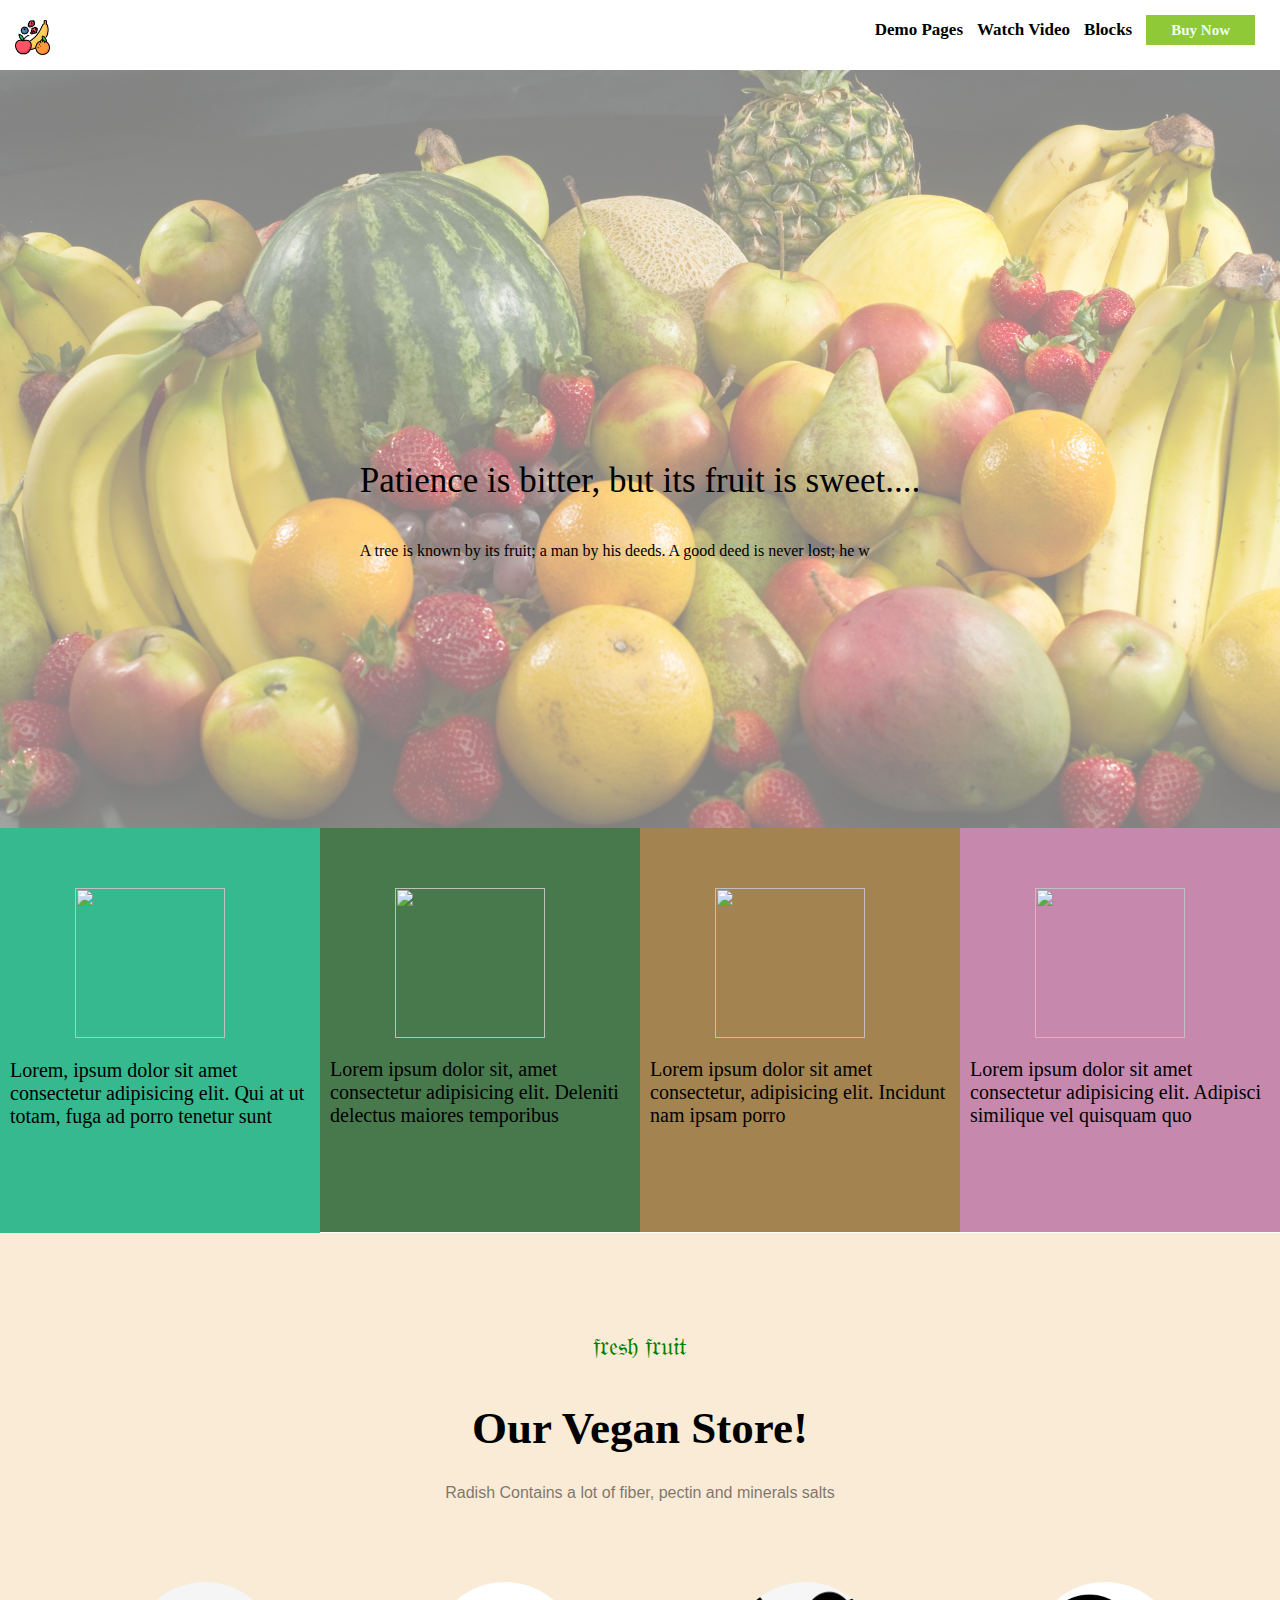
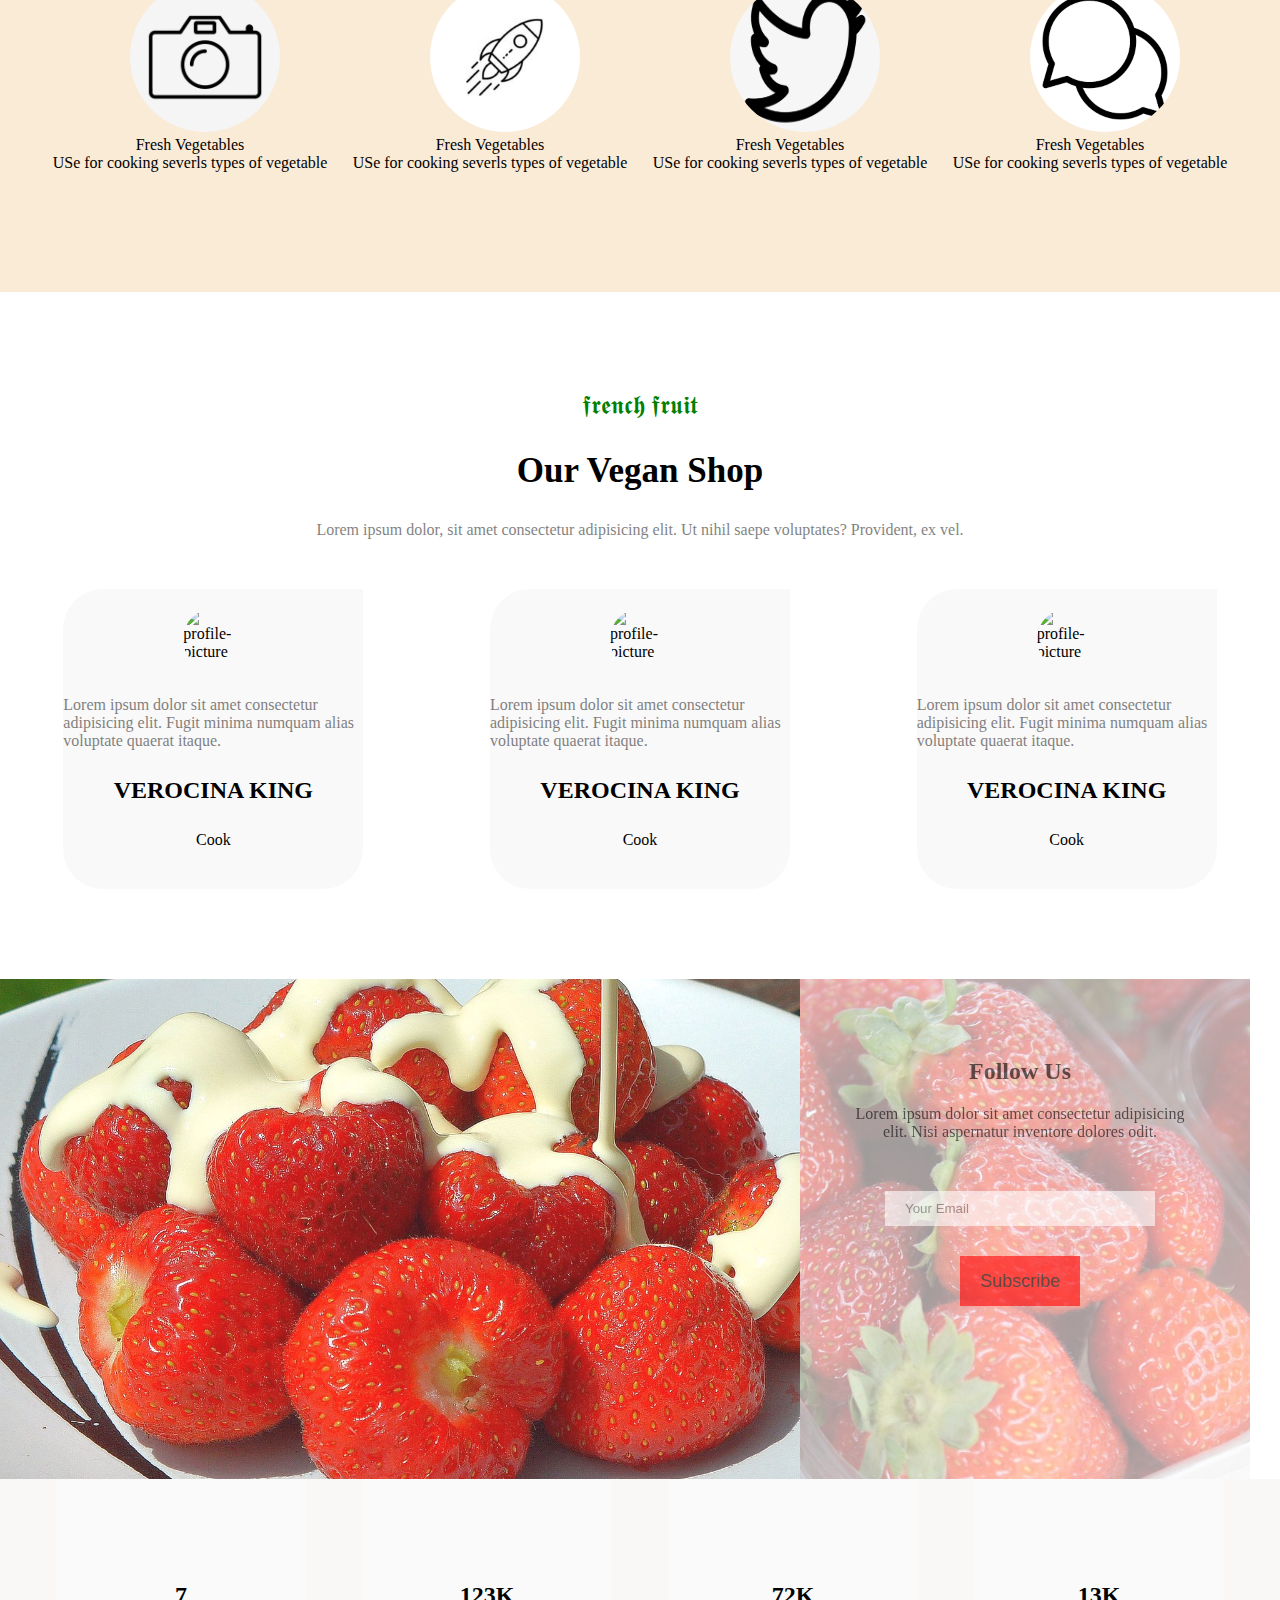
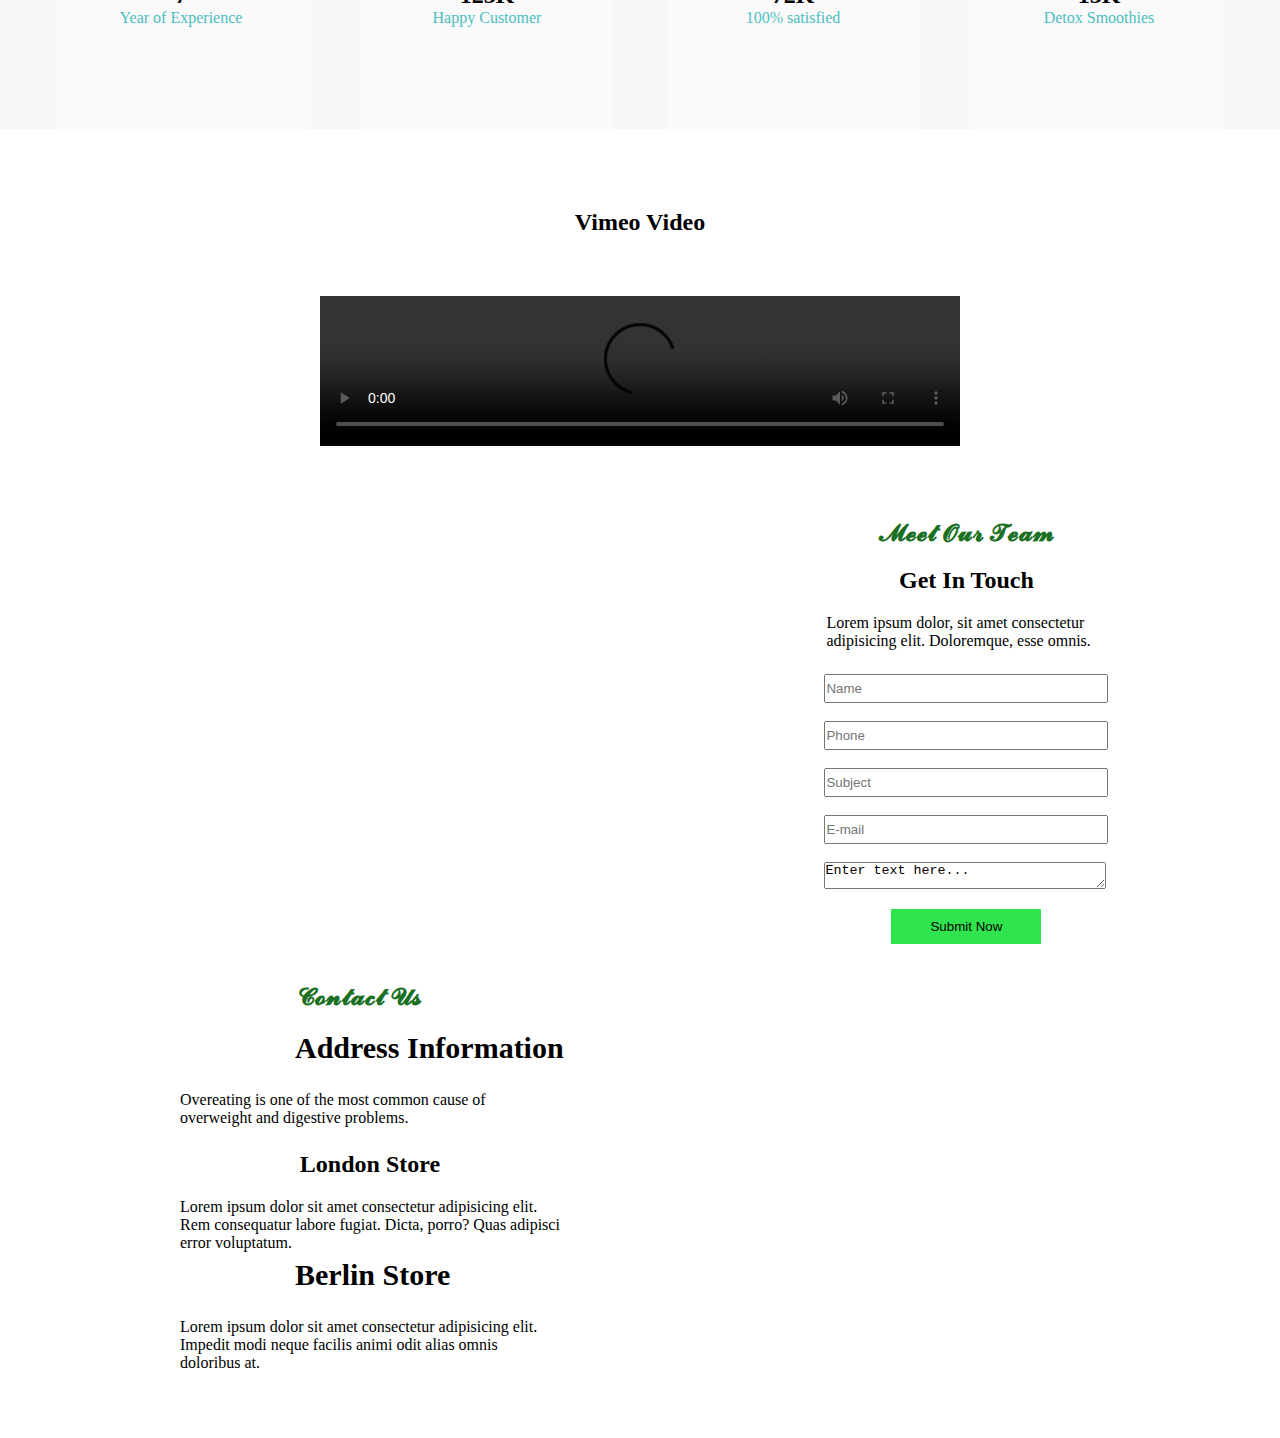
==== index.html @ 2d756967 "Complete-front-end-web" ====
<!DOCTYPE html>
<html lang="en">

<head>
    <meta charset="UTF-8">
    <meta http-equiv="X-UA-Compatible" content="IE=edge">
    <meta name="viewport" content="width=device-width, initial-scale=1.0">
    <link rel="stylesheet" href="./css/all.min.css">
    <link rel="stylesheet" href="/index.css">
    <title>Buy Fruit</title>
</head>

<body>
    <header>
        <nav>


            <div id="nav-div">
                <a class="nav-menu" href="">Demo Pages</a>
                <a class="nav-menu" href="">Watch Video</a>
                <a class="nav-menu" href="">Blocks</a>

                <a href="" class="nav-button" type="button" name="button">Buy Now</a>

            </div>

            <div id="nav-icon">
                <img class="nav-pic" src="./pictures/nav-icon.png" alt="Nav-Icon" />

            </div>
        </nav>
    </header>
    <main>
        <div>
            <div id="main-img-1">
                <img class="imag-backgound" src="pictures/fruits-background-picture.jpg" alt="backgroung-img" />
            </div>
            <div id="para-text">
                <p class="text-one">Patience is bitter, but its fruit is sweet....</p>
                <p class="text-two">A tree is known by its fruit; a man by his deeds. A good deed is never lost; he w
                </p>
            </div>
        </div>

        <div id="container-box">
            <div class="container-1"><img class="container-image-1"
                    src="https://img.icons8.com/material/96/000000/scissors.png" />
                <p class="container-text-1">Lorem, ipsum dolor sit amet consectetur adipisicing elit. Qui at ut totam,
                    fuga ad porro tenetur sunt
                </p>
            </div>
            <div class="container-2"><img class="container-image-1"
                    src="https://img.icons8.com/material/96/000000/paint--v1.png" />
                <p class="container-text-2">Lorem ipsum dolor sit, amet consectetur adipisicing elit. Deleniti delectus
                    maiores temporibus
            </div>
            <div class="container-3"><img class="container-image-1"
                    src="https://img.icons8.com/material/96/000000/fast-cart.png" />
                <p class="container-text-3">Lorem ipsum dolor sit amet consectetur, adipisicing elit. Incidunt nam ipsam
                    porro </p>
            </div>
            <div class="container-4"><img class="container-image-1"
                    src="https://img.icons8.com/ios/100/000000/smiling-face-with-heart.png" />
                <p class="container-text-4">Lorem ipsum dolor sit amet consectetur adipisicing elit. Adipisci similique
                    vel quisquam quo</p>
            </div>
        </div>

        <div id=vegan-page>
            <div class="vegan-p">
                <p class="vegan-text-1">𝔣𝔯𝔢𝔰𝔥 𝔣𝔯𝔲𝔦𝔱</p>
                <p>
                    <h2 class="vegan-text-2">Our Vegan Store!</h2>
                </p>
                <p class="vegan-text-3">Radish Contains a lot of fiber, pectin and minerals salts</p>
            </div>


            <div>
                <div id="vegan-main-div">
                    <div><img class="vegan-camera-icon" src="./pictures/camera.jpg" alt="camera-icon" />
                        <p class="vegan-main-div-p">Fresh Vegetables</p>
                        <span class="vegan-main-div-span">USe for cooking severls types of vegetable</span>
                    </div>

                    <div>
                        <img class="vegan-camera-icon" src="./pictures/rocket-icon.jpg" alt="rocket-icon" />
                        <p class="vegan-main-div-p">Fresh Vegetables</p>
                        <span class="vegan-main-div-span">USe for cooking severls types of vegetable</span>
                    </div>

                    <div>
                        <img class="vegan-camera-icon" src="./pictures/sparrow-icon.png" alt="sparrow-icon" />
                        <p class="vegan-main-div-p">Fresh Vegetables</p>
                        <span class="vegan-main-div-span">USe for cooking severls types of vegetable</span>
                    </div>
                    <div>
                        <img class="vegan-camera-icon" src="./pictures/chat-con.png" alt="chat-icon" />
                        <p class="vegan-main-div-p">Fresh Vegetables</p>
                        <span class="vegan-main-div-span">USe for cooking severls types of vegetable</span>
                    </div>

                </div>

            </div>
        </div>


        <div id="vegan-div-2nd">
            <div class="vegan-div-text-p">
                <p class="vegan-text-1">𝖋𝖗𝖊𝖓𝖈𝖍 𝖋𝖗𝖚𝖎𝖙</p>
                <h2 class="vegan-text-h2">Our Vegan Shop</h2>
                <p class="vegan-text-h2-p">Lorem ipsum dolor, sit amet consectetur adipisicing elit. Ut nihil saepe
                    voluptates? Provident, ex vel.
                </p>
            </div>

        </div>

        <div class="main-div-boxes">
            <div class="main-div-partions">
                <div class=box-1><img class="box-image-1"
                        src="https://lh3.googleusercontent.com/ogw/ADea4I6mrb1rGA6lhCMqHXF49KeVBiThXj2FfKiygddWfw=s32-c-mo"
                        alt="profile-picture" />
                    <p class="box-image-para">Lorem ipsum dolor sit amet consectetur adipisicing elit. Fugit minima
                        numquam alias voluptate
                        quaerat itaque.</p>
                    <h2 class="box-image-para-h2">VEROCINA KING</h2>
                    <p class="box-image-para-h2-pa">Cook</p>
                </div>
                <div class=box-1><img class="box-image-1"
                        src="https://lh3.googleusercontent.com/ogw/ADea4I6mrb1rGA6lhCMqHXF49KeVBiThXj2FfKiygddWfw=s32-c-mo"
                        alt="profile-picture" />
                    <p class="box-image-para">Lorem ipsum dolor sit amet consectetur adipisicing elit. Fugit minima
                        numquam alias voluptate
                        quaerat itaque.</p>
                    <h2 class="box-image-para-h2">VEROCINA KING</h2>
                    <p class="box-image-para-h2-pa">Cook</p>
                </div>
                <div class=box-1><img class="box-image-1"
                        src="https://lh3.googleusercontent.com/ogw/ADea4I6mrb1rGA6lhCMqHXF49KeVBiThXj2FfKiygddWfw=s32-c-mo"
                        alt="profile-picture" />
                    <p class="box-image-para">Lorem ipsum dolor sit amet consectetur adipisicing elit. Fugit minima
                        numquam alias voluptate
                        quaerat itaque.</p>
                    <h2 class="box-image-para-h2">VEROCINA KING</h2>
                    <p class="box-image-para-h2-pa">Cook</p>
                </div>
            </div>
        </div>


        <div id="strawberries">
            <div class="div-sets">
                <div class="strawberries-div-set"><img class="strawberries-img-set" src="./pictures/strawberries.jpg"
                        alt="Strawberry"></div>
                <div> <img class="strawberries-div-set-2" src="./pictures/sign-up-straw.jpg" />
                    <div class="sign-up-div">
                        <h2>Follow Us</h2>
                        <p class="para-p-input">Lorem ipsum dolor sit amet consectetur adipisicing elit. Nisi aspernatur
                            inventore dolores odit.</p>
                        <input class="input-field" type="text" placeholder="Your Email" />
                        <button class="btn-primary">Subscribe</button>
                    </div>

                </div>
            </div>

        </div>


        <div id="experience-filed">
            <div class="experience-2nd-filed">
                <div class="experience-div-container">
                    <h2>7</h2>
                    <p class="experience-para">Year of Experience</p>
                </div>
                <div class="experience-div-container">
                    <h2>123K</h2>
                    <p class="experience-para">Happy Customer</p>
                </div>
                <div class="experience-div-container">
                    <h2>72K</h2>
                    <p class="experience-para">100% satisfied</p>
                </div>
                <div class="experience-div-container">
                    <h2>13K</h2>
                    <p class="experience-para">Detox Smoothies</p>
                </div>
            </div>
        </div>
        <div id="whole-div">
            <div class="video-div">
                <div>
                    <h2>Vimeo Video</h2>
                </div>
                <div class="video-main-div"><video controls>
                        <source src="https://youtu.be/tEU9wlwyZ2Q"
                            type="video/mp4">
                        Your browser does not support the video element.
                    </video></div>
            </div>
        </div>



    </main>

    <footer>
        <div id="foter">
            <div class="footer-divide">

                <div id="contact-information">
                    <h2 class="contact-heading">𝓜𝓮𝓮𝓽 𝓞𝓾𝓻 𝓣𝓮𝓪𝓶</h2>
                    <h2 class="contact-heading-2">Get In Touch</h2>
                    <p class="contact-para">Lorem ipsum dolor, sit amet consectetur adipisicing elit. Doloremque, esse
                        omnis.</p>


                    <div id="input-fields">
                        <input class="input-items" type="text" placeholder="Name" /><br>
                        <input class="input-items" type="text" placeholder="Phone" /><br>
                        <input class="input-items" type="text" placeholder="Subject" /><br>
                        <input class="input-items" type="text" placeholder="E-mail" /><br>
                        <textarea class="input-items-textarea" name="comment"
                            for="userform">Enter text here...</textarea>
                        <button class="btn-submit-footer">Submit Now</button>
                    </div>




                </div>

                <div class="address-Information">
                    <h2 class=" contact-heading">𝓒𝓸𝓷𝓽𝓪𝓬𝓽 𝓤𝓼</h2>
                    <h2 class="contact-heading-3">Address Information</h2>
                    <p class="contatc-parag">Overeating is one of the most common cause of overweight and digestive
                        problems.</p>
                    <h2 class="contact-heading-london">London Store</h2>
                    <p class="contatc-parag">Lorem ipsum dolor sit amet consectetur adipisicing elit. Rem consequatur
                        labore fugiat. Dicta,
                        porro? Quas adipisci error voluptatum.</p>
                    <h2 class="contact-heading-3">Berlin Store</h2>
                    <p class="contatc-parag">Lorem ipsum dolor sit amet consectetur adipisicing elit. Impedit modi neque
                        facilis animi odit
                        alias omnis doloribus at.</p>
                </div>
            </div>

        </div>
    </footer>

</body>

</html>
---- index.css ----
* {
    margin: 0;
    padding: 0;
}

header {
    position: fixed;
    top: 0;
    left: 0;
    z-index: 9999;
    width: 100%;
    height: 50px;

}

nav {
    height: 100%;
    padding-top: 20px;
    padding-right: 20px;
    background-color: #fff;

}

#nav-div {
    float: right;
    align-self: center;

}


.nav-menu {
    margin: 5px;
    text-decoration: none;
    color: black;
    font-size: 17px;
    font-size: 17px;
    font-weight: bold;
}


.nav-button {
    text-decoration: none;
    margin: 5px;
    padding: 7px 25px;
    background-color: rgb(143, 201, 56);
    color: honeydew;
    border: none;
    font-size: 15px;
    font-weight: bold;
}

.nav-button:hover{
    color: rgb(143,201,56);
    background-color:transparent;
    border: 1px solid rgb(143, 201, 56);
}



.nav-pic {

    height: 35px;
    width: 35px;
    margin-left: 15px;



}

#main-img-1 {
    height: 100%;

}

.imag-backgound {
    position: relative;
    display: block;
    width: 100%;
    max-width: 100%;
    height: 92vh;
    max-height: 92vh;
    object-fit: cover;
    opacity: .5;
}

#para-text {
    position: absolute;
    color: black;
    left: 50%;
    top: 60%;
    transform: translate(-50%, -50%);
}

.text-one {
    position: relative;
    margin-bottom: 30px;
    left: 50%;
    transform: translate(-50%, -50%);
    font-size: 35px;
}

.text-two {
    position: relative;
    margin-bottom: 30px;
    left: 50%;
    transform: translate(-50%, -50%);

}


#container-box {
    position: relative;
    display: flex;
    height: auto;
    width: auto;
}

.container-image-1 {

    height: 150px;
    width: 150px;
    transform: translate(50%, 40%);
}

.container-1 {

    overflow: none;
    font-size: 20px;
    width: 25%;
    height: 80%;
    background-color: rgb(54, 185, 142);
}

.container-2 {
    overflow: hidden;
    width: 25%;
    height: 80%;
    background-color: rgb(71, 121, 77);

}

.container-3 {
    overflow: hidden;
    width: 25%;
    height: 80%;
    background-color: rgb(163, 131, 79);
}


.container-4 {
    overflow: hidden;
    width: 25%;
    height: 80%;
    background-color: rgb(199, 136, 173);
}

.container-text-1 {
    font-size: 20px;
    height: 250px;
    width: 250 px;
    transform: translate(0%, -6%);
    display: inline-block;
    display: flex;
    align-items: stretch;
    justify-content: center;
    align-content: stretch;
    flex-wrap: wrap;
    flex-direction: column;
    padding-left: 10px;

}

.container-text-2 {
    font-size: 20px;
    height: 250px;
    width: 250 px;
    transform: translate(0%, -6%);
    display: inline-block;
    display: flex;
    align-items: stretch;
    justify-content: center;
    align-content: stretch;
    flex-wrap: wrap;
    flex-direction: column;
    padding-left: 10px;
}

.container-text-3 {
    font-size: 20px;
    height: 250px;
    width: 250 px;
    transform: translate(0%, -6%);
    display: inline-block;
    display: flex;
    align-items: stretch;
    justify-content: center;
    align-content: stretch;
    flex-wrap: wrap;
    flex-direction: column;
    padding-left: 10px;
}

.container-text-4 {
    font-size: 20px;
    height: 250px;
    width: 250 px;
    transform: translate(0%, -6%);
    display: inline-block;
    display: flex;
    align-items: stretch;
    justify-content: center;
    align-content: stretch;
    flex-wrap: wrap;
    flex-direction: column;
    padding-left: 10px;
}


#vegan-page {
    padding-top: 100px;
    background-color: antiquewhite;
    height: 100%;
    width: 100%;
}

.vegan-p {
    display: flex;
    flex-direction: column;
    flex-wrap: wrap;
    justify-content: center;
    align-items: center;

}

.vegan-text-1 {
    font-size: 25px;
    color: green;
}

.vegan-text-2 {

    font-size: 45px;
    margin-top: 40px;
    margin-bottom: 30px;
}

.vegan-text-3 {
    font-family: sans-serif;
    opacity: .5;
}

.vegan-camera-icon {
    margin-left: 90px;
    margin-right: 60px;
    border-radius: 50%;
    height: 150px;
    width: 150px;
    background-size: cover;

}

.vegan-camera-icon:hover {
    height: 155px;
    width: 155px;
}



#vegan-main-div {
    padding-bottom: 120px;
    margin-top: 80px;
    height: auto;
    width: auto;
    display: flex;
    flex-direction: row;
    flex-wrap: wrap;
    justify-content: center;
    align-items: center;

}


.vegan-main-div-p {

    display: flex;
    flex-direction: column;
    flex-wrap: wrap;
    justify-content: center;
    align-items: center;
    font-family: bold;
}


.vegan-main-div-span {
    display: flex;
    flex-direction: column;
    flex-wrap: wrap;
    justify-content: center;
    align-items: center;
    font-family: bold;
}


#vegan-div-2nd {
    padding-top: 100px;
    height: 100%;
    width: 100%;
}


.vegan-div-text-p {
    display: flex;
    flex-direction: column;
    flex-wrap: wrap;
    justify-content: center;
    align-items: center;
    font-family: bold;
}

.vegan-text-h2 {
    font-size: 35px;
    margin-top: 30px;
    margin-bottom: 30px;
}

.vegan-text-h2-p {
    opacity: .5;
    margin-bottom: 50px;
}


#main-div-boxes {
    background-color: beige;
    display: flex;
    flex-direction: row;
    position: absolute;
    height: auto;
    width: auto;
}

.main-div-partions {
    display: flex;
    flex-direction: row;
    justify-content: space-around;
    margin-bottom: 90px;
}


.box-1 {
    position: relative;
    display: flex;
    flex-direction: column;
    flex-wrap: wrap;
    justify-content: space-between;
    background-color: rgb(250, 249, 249);
    border-radius: 40px 0 40px 40px;
    height: 300px;
    width: 300px;

}

.box-1:hover {

    margin: 1px;

    box-shadow: 5px 10px 10px 10px rgb(250, 240, 240);
}







.box-image-1 {
    height: 60px;
    width: 60px;
    border-radius: 50px;
    margin-top: 20px;
    margin-left: auto;
    margin-right: auto;
}


.box-image-para {
    margin-left: auto;
    margin-right: auto;
    opacity: .5;
}

.box-image-para-h2 {
    align-self: center;

}

.box-image-para-h2-pa {
    align-self: center;
    margin-bottom: 40px;
}


#strawberries {
    height: 100%;
    width: 100%;
}


.div-sets {
    display: flex;
    flex-direction: row;
    height: 500px;
    width: 800px;
    position: relative;


}


.strawberries-div-set {
    height: 100%;
    width: 100%;
}


.strawberries-img-set {
    width: 800px;
    height: 500px;
    opacity: .9;
    object-fit: cover;
}

.strawberries-div-set-2 {
    width: 450px;
    height: 500px;
    opacity: .4;
    object-fit: cover;


}


.sign-up-div {
    display: flex;
    flex-direction: column;
    text-align: center;
    opacity: .6;

    position: relative;
    height: 380px;
    width: 350px;
    top: -85%;
    left: 10%;
    transform: translate(-85%-40%)
}

.para-p-input {
    margin-top: 20px;
}


.input-field {
    margin-top: 50px;
    height: 35px;
    width: 250px;
    align-self: center;
    padding-left: 20px;
    border: none;
    outline: none;

}


.btn-primary {
    margin-top: 30px;
    align-self: center;
    font-size: 18px;
    height: 50px;
    width: 120px;
    border: none;
    background-color: red;


}

.btn-primary:hover {
    color: red;
    background-color: transparent;
    border: 1px solid red;
}



#experience-filed {
    height: auto;
    width: auto;

}


.experience-2nd-filed {
    display: flex;
    background-color: rgb(249, 248, 247);
    flex-direction: row;
    justify-content: space-evenly;
}

.experience-div-container {
    display: flex;
    flex-direction: column;
    align-items: center;
    justify-content: center;
    background-color: rgb(250, 250, 250);
    height: 250px;
    width: 250px;
}

.experience-div-container:hover {
    height: 255px;
    width: 255px;
}

.experience-para {
    color: rgb(75, 190, 194);
}


#whole-div {
    margin-top: 80px;
    height: 100%;
    width: 100%;
}

.video-div {
    display: flex;
    flex-direction: column;
    justify-content: center;
    align-items: center;
    align-self: center;
}

.video-main-div {
    margin-top: 60px;
    width: 50%;
    height: 50%;
    margin-bottom: 30px;
}

video {
    height: 100%;
    width: 100%;
}




.footer-divide {
    margin-bottom: 80px;
}

#contact-information {
    float: right;
    height: auto;
    width: 49%;
    display: flex;
    flex-direction: column;
    justify-content: center;
    align-items: center;


}


.contact-heading {
    margin-top: 40px;
    color: rgb(26, 112, 34);
}

.contact-heading-2 {
    margin-top: 20px;
}


.contact-para {
    height: 40px;
    width: 280px;
    margin-top: 20px;

}


.address-Information {
    height: auto;
    width: 50%;
    margin-left: 40px;
    display: flex;
    flex-direction: column;
    justify-content: center;
    align-items: center;

}


.contact-heading-3 {
    align-self: center;
    margin-left: 150px;
    margin-top: 20px;
    font-size: 30px;
    height: 40px;
    width: 280px;

}


.contatc-parag {
    margin-top: 20px;
    margin-left: 20px;
    height: 40px;
    width: 380px;
}


.contact-heading-london {
    align-self: center;
    margin-top: 20px;
    margin-left: 20px;

}


#input-fields {
    display: flex;
    flex-direction: column;
    margin-top: 20px;
}


.input-items {
    height: 25px;
    width: 280px;

}

.input-items-textarea {
    height: 25px;
    width: 280px;
    margin-bottom: 20px;
}


.btn-submit-footer {
    align-self: center;
    padding: 10px;
    width: 150px;
    background-color: rgb(48, 228, 78);
    border: none;
    cursor: pointer;
}


.btn-submit-footer:hover {
    color: rgb(48, 228, 78);
    border: 1px solid rgb(48, 228, 78);
    background-color: transparent;
}
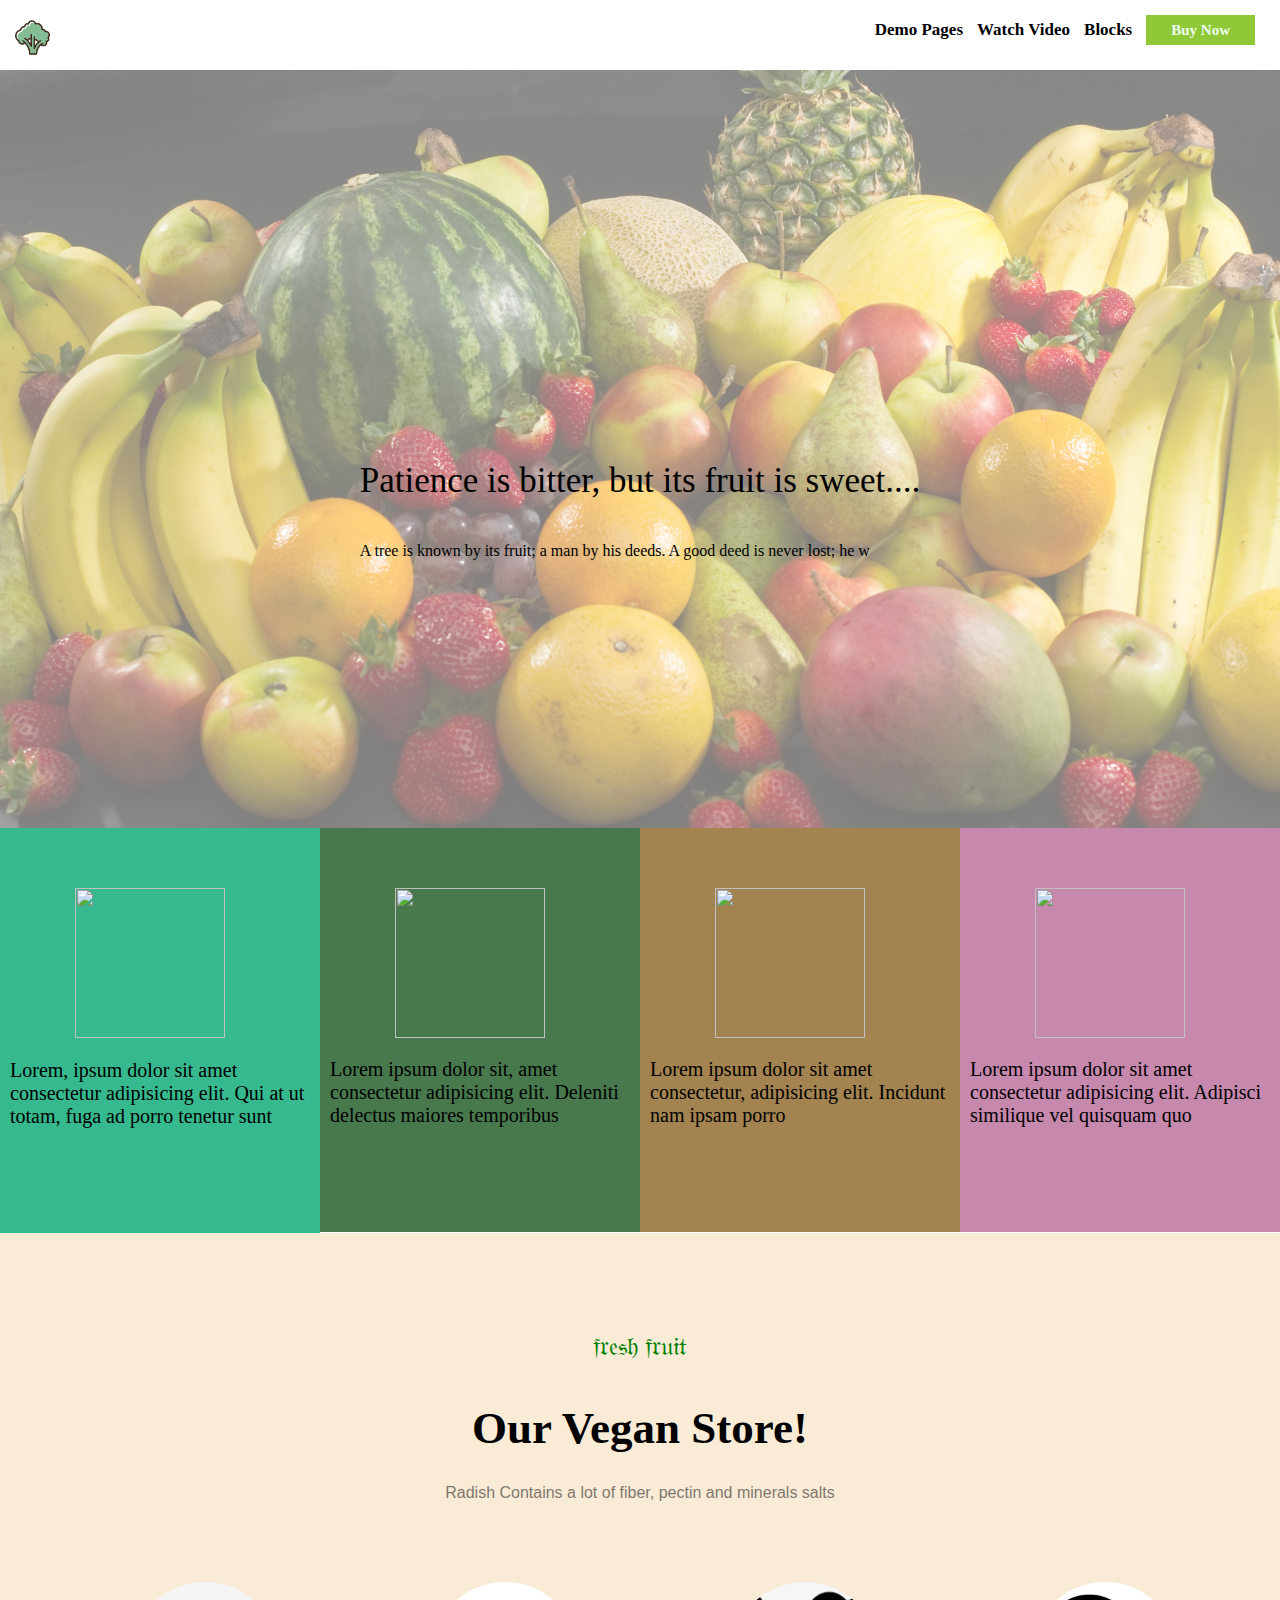
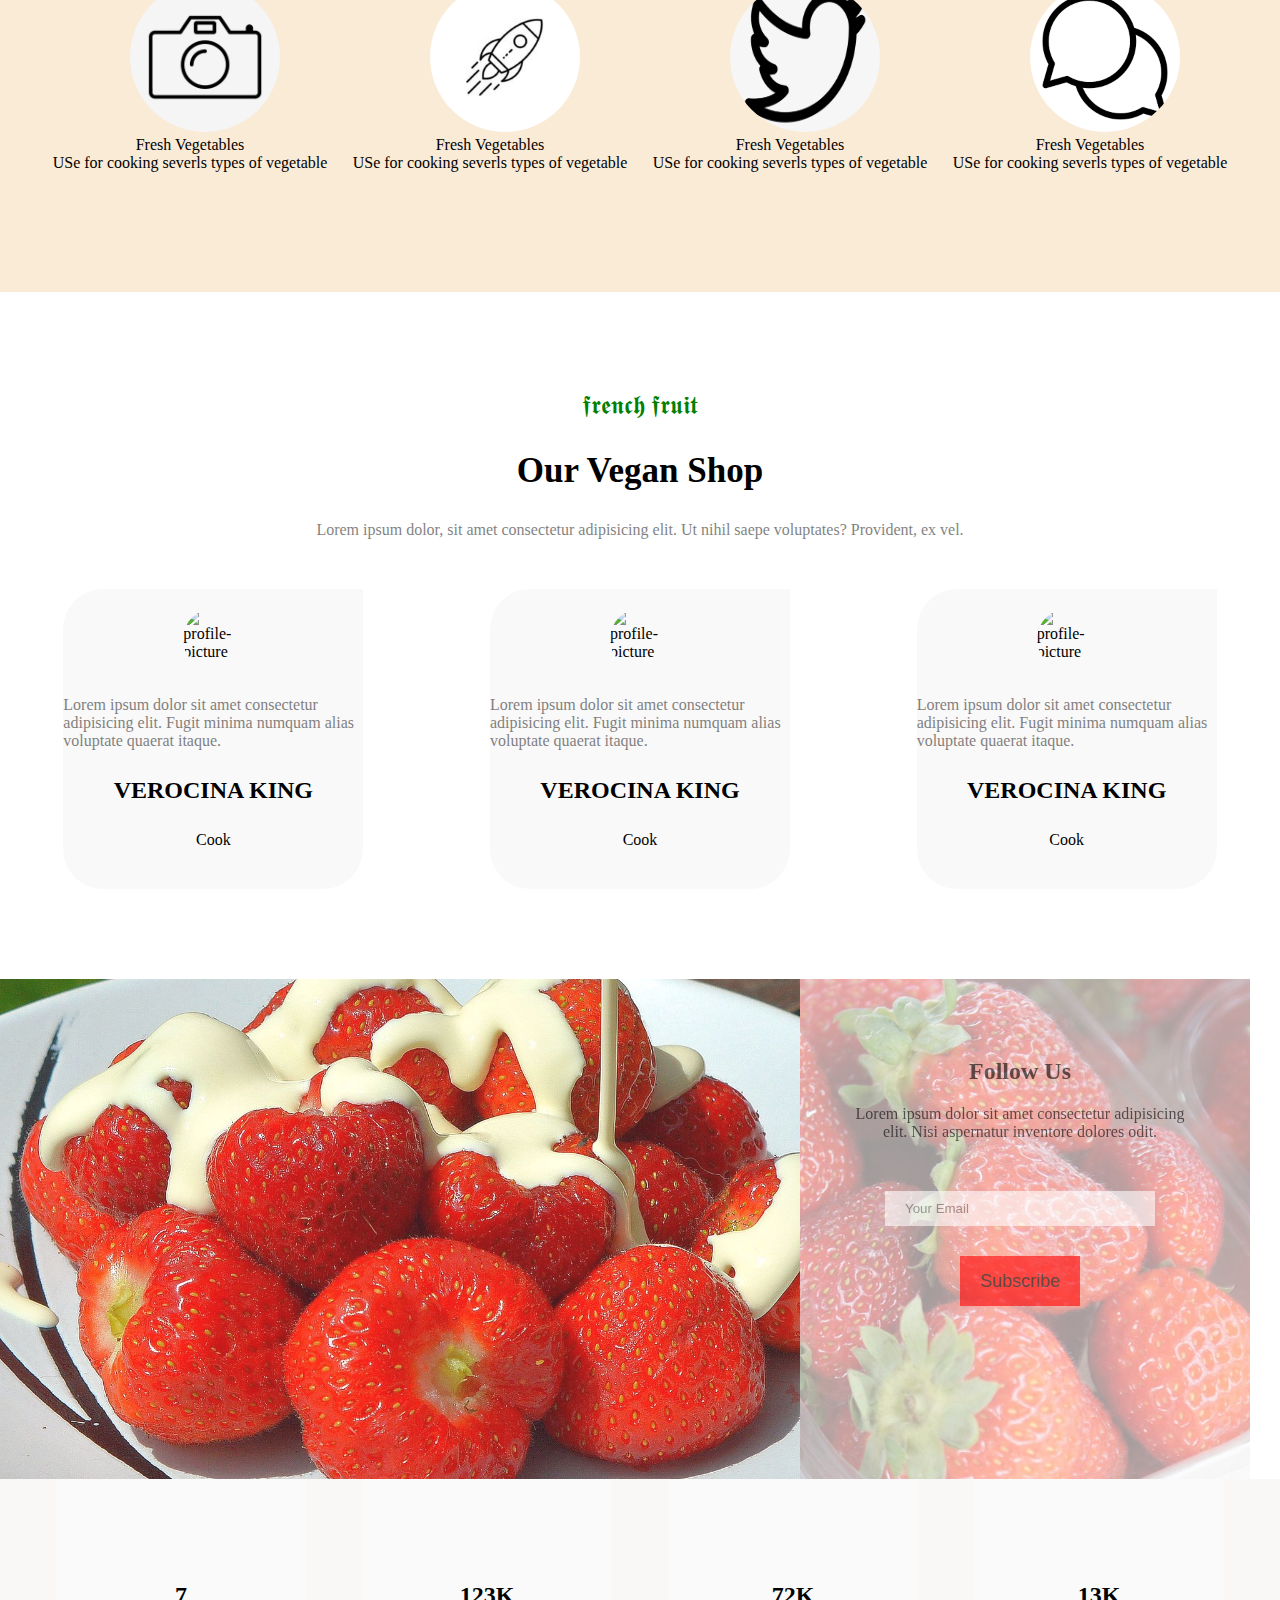
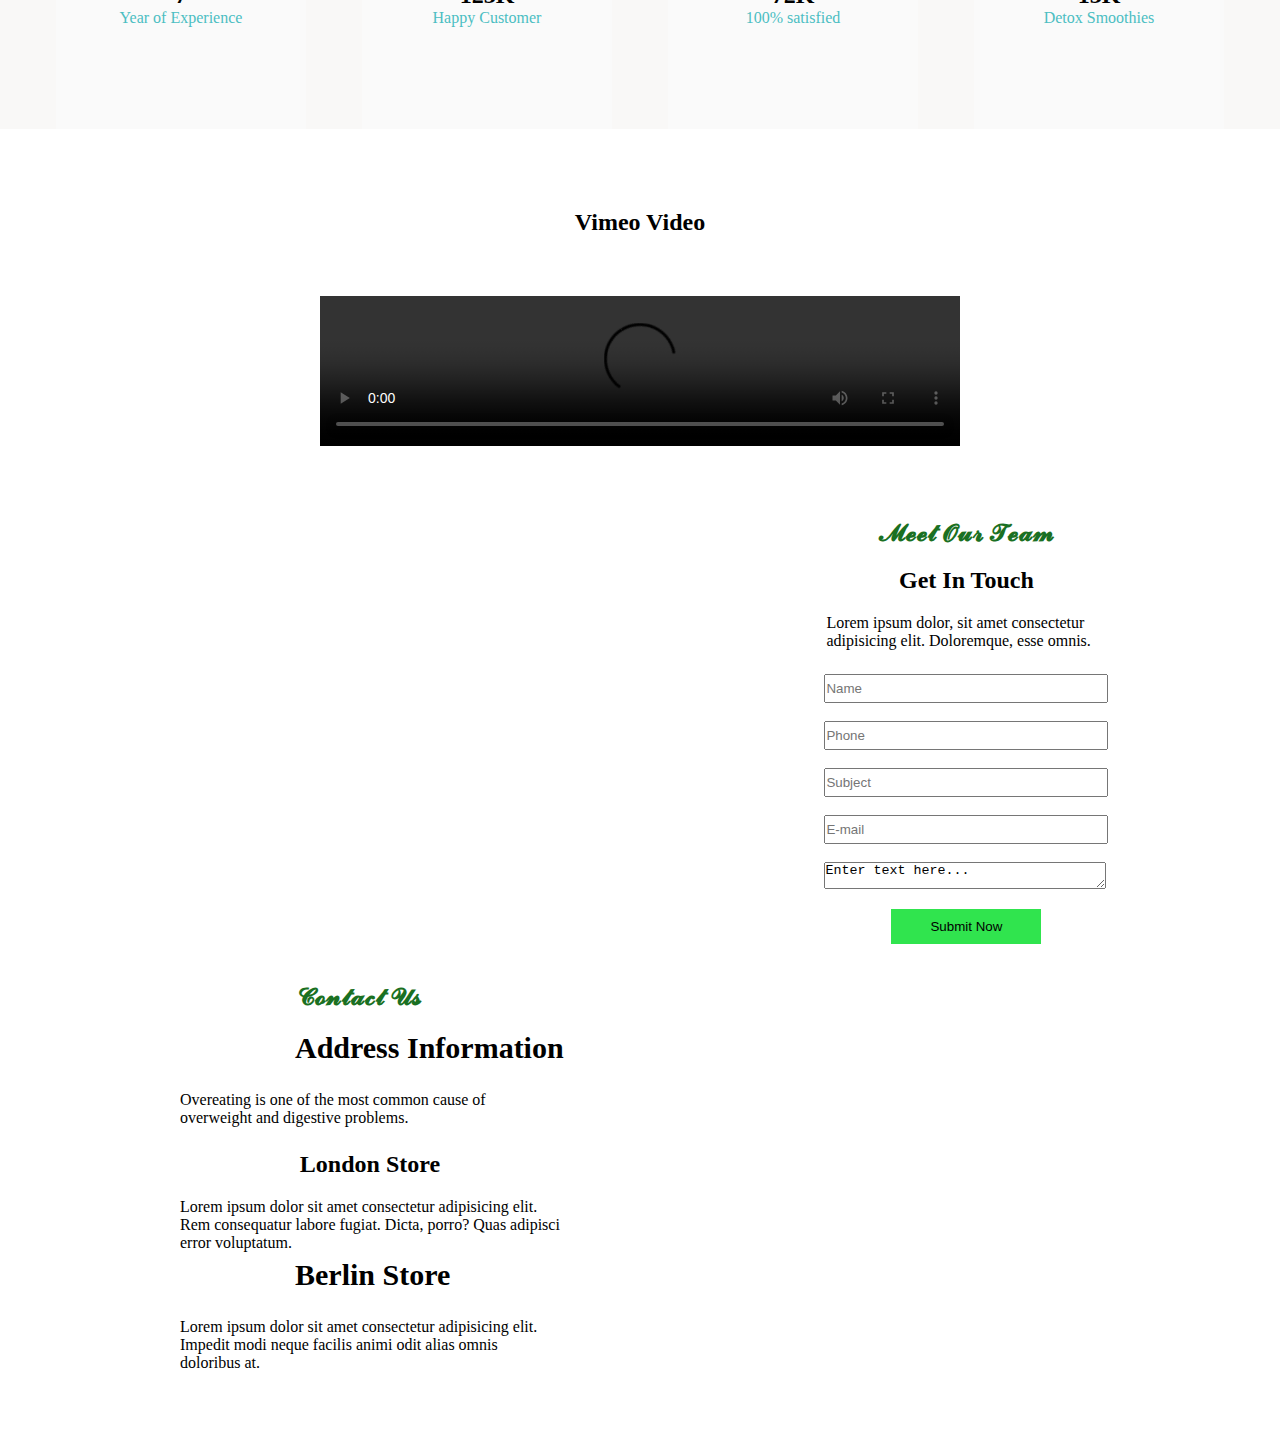
==== commit 662d87a3: "change menu icon" ====
--- a/index.html
+++ b/index.html
@@ -25,7 +25,7 @@
             </div>
 
             <div id="nav-icon">
-                <img class="nav-pic" src="./pictures/nav-icon.png" alt="Nav-Icon" />
+                <img class="nav-pic" src="./pictures/logo1.jpg" alt="Nav-Icon" />
 
             </div>
         </nav>
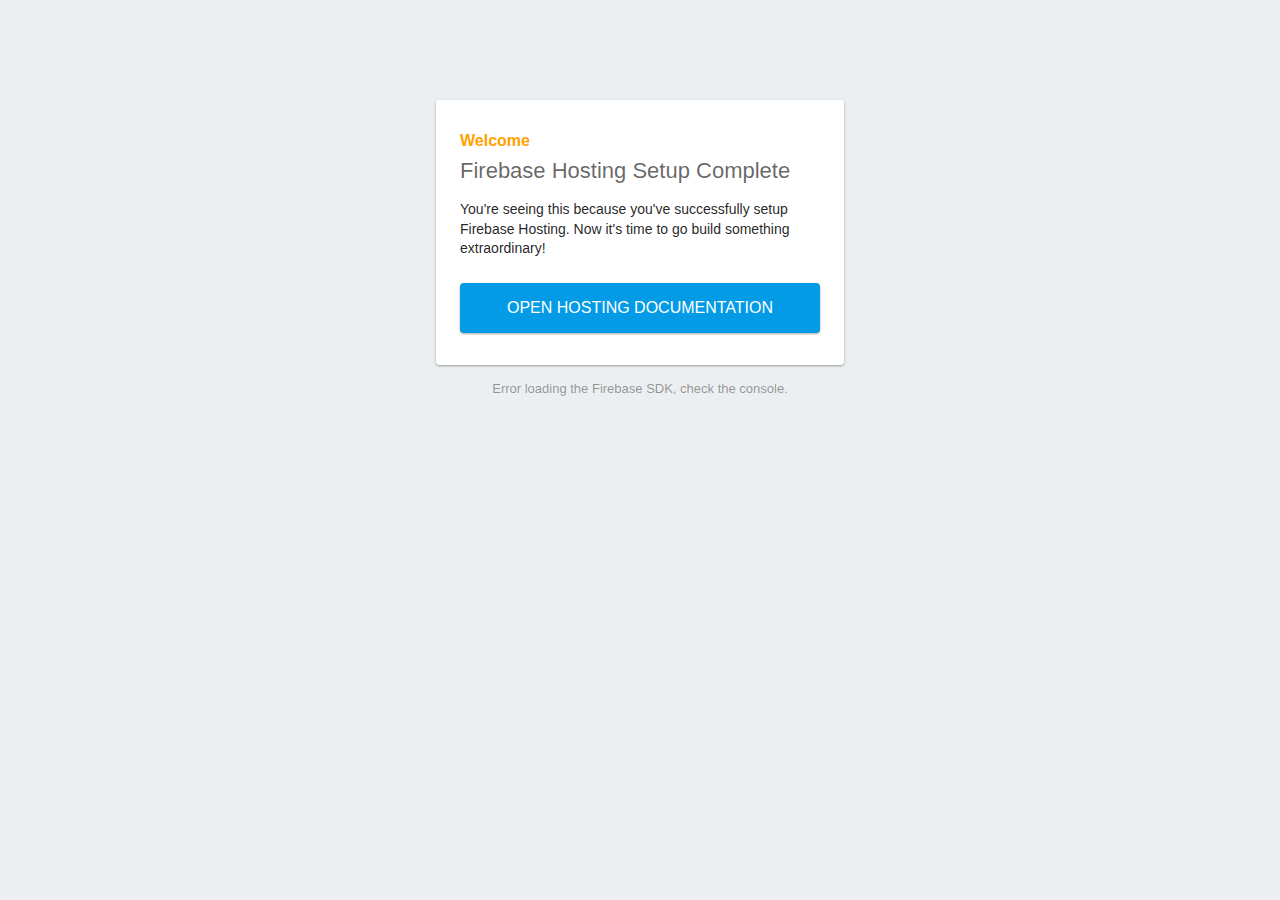
==== commit b6bb6ae4: "check" ====
--- a/index.html
+++ b/index.html
@@ -1,256 +1,89 @@
 <!DOCTYPE html>
-<html lang="en">
+<html>
+  <head>
+    <meta charset="utf-8">
+    <meta name="viewport" content="width=device-width, initial-scale=1">
+    <title>Welcome to Firebase Hosting</title>
 
-<head>
-    <meta charset="UTF-8">
-    <meta http-equiv="X-UA-Compatible" content="IE=edge">
-    <meta name="viewport" content="width=device-width, initial-scale=1.0">
-    <link rel="stylesheet" href="./css/all.min.css">
-    <link rel="stylesheet" href="/index.css">
-    <title>Buy Fruit</title>
-</head>
+    <!-- update the version number as needed -->
+    <script defer src="/__/firebase/9.2.0/firebase-app-compat.js"></script>
+    <!-- include only the Firebase features as you need -->
+    <script defer src="/__/firebase/9.2.0/firebase-auth-compat.js"></script>
+    <script defer src="/__/firebase/9.2.0/firebase-database-compat.js"></script>
+    <script defer src="/__/firebase/9.2.0/firebase-firestore-compat.js"></script>
+    <script defer src="/__/firebase/9.2.0/firebase-functions-compat.js"></script>
+    <script defer src="/__/firebase/9.2.0/firebase-messaging-compat.js"></script>
+    <script defer src="/__/firebase/9.2.0/firebase-storage-compat.js"></script>
+    <script defer src="/__/firebase/9.2.0/firebase-analytics-compat.js"></script>
+    <script defer src="/__/firebase/9.2.0/firebase-remote-config-compat.js"></script>
+    <script defer src="/__/firebase/9.2.0/firebase-performance-compat.js"></script>
+    <!-- 
+      initialize the SDK after all desired features are loaded, set useEmulator to false
+      to avoid connecting the SDK to running emulators.
+    -->
+    <script defer src="/__/firebase/init.js?useEmulator=true"></script>
 
-<body>
-    <header>
-        <nav>
+    <style media="screen">
+      body { background: #ECEFF1; color: rgba(0,0,0,0.87); font-family: Roboto, Helvetica, Arial, sans-serif; margin: 0; padding: 0; }
+      #message { background: white; max-width: 360px; margin: 100px auto 16px; padding: 32px 24px; border-radius: 3px; }
+      #message h2 { color: #ffa100; font-weight: bold; font-size: 16px; margin: 0 0 8px; }
+      #message h1 { font-size: 22px; font-weight: 300; color: rgba(0,0,0,0.6); margin: 0 0 16px;}
+      #message p { line-height: 140%; margin: 16px 0 24px; font-size: 14px; }
+      #message a { display: block; text-align: center; background: #039be5; text-transform: uppercase; text-decoration: none; color: white; padding: 16px; border-radius: 4px; }
+      #message, #message a { box-shadow: 0 1px 3px rgba(0,0,0,0.12), 0 1px 2px rgba(0,0,0,0.24); }
+      #load { color: rgba(0,0,0,0.4); text-align: center; font-size: 13px; }
+      @media (max-width: 600px) {
+        body, #message { margin-top: 0; background: white; box-shadow: none; }
+        body { border-top: 16px solid #ffa100; }
+      }
+    </style>
+  </head>
+  <body>
+    <div id="message">
+      <h2>Welcome</h2>
+      <h1>Firebase Hosting Setup Complete</h1>
+      <p>You're seeing this because you've successfully setup Firebase Hosting. Now it's time to go build something extraordinary!</p>
+      <a target="_blank" href="https://firebase.google.com/docs/hosting/">Open Hosting Documentation</a>
+    </div>
+    <p id="load">Firebase SDK Loading&hellip;</p>
 
+    <script>
+      document.addEventListener('DOMContentLoaded', function() {
+        const loadEl = document.querySelector('#load');
+        // // 🔥🔥🔥🔥🔥🔥🔥🔥🔥🔥🔥🔥🔥🔥🔥🔥🔥🔥🔥🔥🔥🔥🔥🔥🔥🔥🔥🔥🔥🔥🔥
+        // // The Firebase SDK is initialized and available here!
+        //
+        // firebase.auth().onAuthStateChanged(user => { });
+        // firebase.database().ref('/path/to/ref').on('value', snapshot => { });
+        // firebase.firestore().doc('/foo/bar').get().then(() => { });
+        // firebase.functions().httpsCallable('yourFunction')().then(() => { });
+        // firebase.messaging().requestPermission().then(() => { });
+        // firebase.storage().ref('/path/to/ref').getDownloadURL().then(() => { });
+        // firebase.analytics(); // call to activate
+        // firebase.analytics().logEvent('tutorial_completed');
+        // firebase.performance(); // call to activate
+        //
+        // // 🔥🔥🔥🔥🔥🔥🔥🔥🔥🔥🔥🔥🔥🔥🔥🔥🔥🔥🔥🔥🔥🔥🔥🔥🔥🔥🔥🔥🔥🔥🔥
 
-            <div id="nav-div">
-                <a class="nav-menu" href="">Demo Pages</a>
-                <a class="nav-menu" href="">Watch Video</a>
-                <a class="nav-menu" href="">Blocks</a>
-
-                <a href="" class="nav-button" type="button" name="button">Buy Now</a>
-
-            </div>
-
-            <div id="nav-icon">
-                <img class="nav-pic" src="./pictures/logo1.jpg" alt="Nav-Icon" />
-
-            </div>
-        </nav>
-    </header>
-    <main>
-        <div>
-            <div id="main-img-1">
-                <img class="imag-backgound" src="pictures/fruits-background-picture.jpg" alt="backgroung-img" />
-            </div>
-            <div id="para-text">
-                <p class="text-one">Patience is bitter, but its fruit is sweet....</p>
-                <p class="text-two">A tree is known by its fruit; a man by his deeds. A good deed is never lost; he w
-                </p>
-            </div>
-        </div>
-
-        <div id="container-box">
-            <div class="container-1"><img class="container-image-1"
-                    src="https://img.icons8.com/material/96/000000/scissors.png" />
-                <p class="container-text-1">Lorem, ipsum dolor sit amet consectetur adipisicing elit. Qui at ut totam,
-                    fuga ad porro tenetur sunt
-                </p>
-            </div>
-            <div class="container-2"><img class="container-image-1"
-                    src="https://img.icons8.com/material/96/000000/paint--v1.png" />
-                <p class="container-text-2">Lorem ipsum dolor sit, amet consectetur adipisicing elit. Deleniti delectus
-                    maiores temporibus
-            </div>
-            <div class="container-3"><img class="container-image-1"
-                    src="https://img.icons8.com/material/96/000000/fast-cart.png" />
-                <p class="container-text-3">Lorem ipsum dolor sit amet consectetur, adipisicing elit. Incidunt nam ipsam
-                    porro </p>
-            </div>
-            <div class="container-4"><img class="container-image-1"
-                    src="https://img.icons8.com/ios/100/000000/smiling-face-with-heart.png" />
-                <p class="container-text-4">Lorem ipsum dolor sit amet consectetur adipisicing elit. Adipisci similique
-                    vel quisquam quo</p>
-            </div>
-        </div>
-
-        <div id=vegan-page>
-            <div class="vegan-p">
-                <p class="vegan-text-1">𝔣𝔯𝔢𝔰𝔥 𝔣𝔯𝔲𝔦𝔱</p>
-                <p>
-                    <h2 class="vegan-text-2">Our Vegan Store!</h2>
-                </p>
-                <p class="vegan-text-3">Radish Contains a lot of fiber, pectin and minerals salts</p>
-            </div>
-
-
-            <div>
-                <div id="vegan-main-div">
-                    <div><img class="vegan-camera-icon" src="./pictures/camera.jpg" alt="camera-icon" />
-                        <p class="vegan-main-div-p">Fresh Vegetables</p>
-                        <span class="vegan-main-div-span">USe for cooking severls types of vegetable</span>
-                    </div>
-
-                    <div>
-                        <img class="vegan-camera-icon" src="./pictures/rocket-icon.jpg" alt="rocket-icon" />
-                        <p class="vegan-main-div-p">Fresh Vegetables</p>
-                        <span class="vegan-main-div-span">USe for cooking severls types of vegetable</span>
-                    </div>
-
-                    <div>
-                        <img class="vegan-camera-icon" src="./pictures/sparrow-icon.png" alt="sparrow-icon" />
-                        <p class="vegan-main-div-p">Fresh Vegetables</p>
-                        <span class="vegan-main-div-span">USe for cooking severls types of vegetable</span>
-                    </div>
-                    <div>
-                        <img class="vegan-camera-icon" src="./pictures/chat-con.png" alt="chat-icon" />
-                        <p class="vegan-main-div-p">Fresh Vegetables</p>
-                        <span class="vegan-main-div-span">USe for cooking severls types of vegetable</span>
-                    </div>
-
-                </div>
-
-            </div>
-        </div>
-
-
-        <div id="vegan-div-2nd">
-            <div class="vegan-div-text-p">
-                <p class="vegan-text-1">𝖋𝖗𝖊𝖓𝖈𝖍 𝖋𝖗𝖚𝖎𝖙</p>
-                <h2 class="vegan-text-h2">Our Vegan Shop</h2>
-                <p class="vegan-text-h2-p">Lorem ipsum dolor, sit amet consectetur adipisicing elit. Ut nihil saepe
-                    voluptates? Provident, ex vel.
-                </p>
-            </div>
-
-        </div>
-
-        <div class="main-div-boxes">
-            <div class="main-div-partions">
-                <div class=box-1><img class="box-image-1"
-                        src="https://lh3.googleusercontent.com/ogw/ADea4I6mrb1rGA6lhCMqHXF49KeVBiThXj2FfKiygddWfw=s32-c-mo"
-                        alt="profile-picture" />
-                    <p class="box-image-para">Lorem ipsum dolor sit amet consectetur adipisicing elit. Fugit minima
-                        numquam alias voluptate
-                        quaerat itaque.</p>
-                    <h2 class="box-image-para-h2">VEROCINA KING</h2>
-                    <p class="box-image-para-h2-pa">Cook</p>
-                </div>
-                <div class=box-1><img class="box-image-1"
-                        src="https://lh3.googleusercontent.com/ogw/ADea4I6mrb1rGA6lhCMqHXF49KeVBiThXj2FfKiygddWfw=s32-c-mo"
-                        alt="profile-picture" />
-                    <p class="box-image-para">Lorem ipsum dolor sit amet consectetur adipisicing elit. Fugit minima
-                        numquam alias voluptate
-                        quaerat itaque.</p>
-                    <h2 class="box-image-para-h2">VEROCINA KING</h2>
-                    <p class="box-image-para-h2-pa">Cook</p>
-                </div>
-                <div class=box-1><img class="box-image-1"
-                        src="https://lh3.googleusercontent.com/ogw/ADea4I6mrb1rGA6lhCMqHXF49KeVBiThXj2FfKiygddWfw=s32-c-mo"
-                        alt="profile-picture" />
-                    <p class="box-image-para">Lorem ipsum dolor sit amet consectetur adipisicing elit. Fugit minima
-                        numquam alias voluptate
-                        quaerat itaque.</p>
-                    <h2 class="box-image-para-h2">VEROCINA KING</h2>
-                    <p class="box-image-para-h2-pa">Cook</p>
-                </div>
-            </div>
-        </div>
-
-
-        <div id="strawberries">
-            <div class="div-sets">
-                <div class="strawberries-div-set"><img class="strawberries-img-set" src="./pictures/strawberries.jpg"
-                        alt="Strawberry"></div>
-                <div> <img class="strawberries-div-set-2" src="./pictures/sign-up-straw.jpg" />
-                    <div class="sign-up-div">
-                        <h2>Follow Us</h2>
-                        <p class="para-p-input">Lorem ipsum dolor sit amet consectetur adipisicing elit. Nisi aspernatur
-                            inventore dolores odit.</p>
-                        <input class="input-field" type="text" placeholder="Your Email" />
-                        <button class="btn-primary">Subscribe</button>
-                    </div>
-
-                </div>
-            </div>
-
-        </div>
-
-
-        <div id="experience-filed">
-            <div class="experience-2nd-filed">
-                <div class="experience-div-container">
-                    <h2>7</h2>
-                    <p class="experience-para">Year of Experience</p>
-                </div>
-                <div class="experience-div-container">
-                    <h2>123K</h2>
-                    <p class="experience-para">Happy Customer</p>
-                </div>
-                <div class="experience-div-container">
-                    <h2>72K</h2>
-                    <p class="experience-para">100% satisfied</p>
-                </div>
-                <div class="experience-div-container">
-                    <h2>13K</h2>
-                    <p class="experience-para">Detox Smoothies</p>
-                </div>
-            </div>
-        </div>
-        <div id="whole-div">
-            <div class="video-div">
-                <div>
-                    <h2>Vimeo Video</h2>
-                </div>
-                <div class="video-main-div"><video controls>
-                        <source src="https://youtu.be/tEU9wlwyZ2Q"
-                            type="video/mp4">
-                        Your browser does not support the video element.
-                    </video></div>
-            </div>
-        </div>
-
-
-
-    </main>
-
-    <footer>
-        <div id="foter">
-            <div class="footer-divide">
-
-                <div id="contact-information">
-                    <h2 class="contact-heading">𝓜𝓮𝓮𝓽 𝓞𝓾𝓻 𝓣𝓮𝓪𝓶</h2>
-                    <h2 class="contact-heading-2">Get In Touch</h2>
-                    <p class="contact-para">Lorem ipsum dolor, sit amet consectetur adipisicing elit. Doloremque, esse
-                        omnis.</p>
-
-
-                    <div id="input-fields">
-                        <input class="input-items" type="text" placeholder="Name" /><br>
-                        <input class="input-items" type="text" placeholder="Phone" /><br>
-                        <input class="input-items" type="text" placeholder="Subject" /><br>
-                        <input class="input-items" type="text" placeholder="E-mail" /><br>
-                        <textarea class="input-items-textarea" name="comment"
-                            for="userform">Enter text here...</textarea>
-                        <button class="btn-submit-footer">Submit Now</button>
-                    </div>
-
-
-
-
-                </div>
-
-                <div class="address-Information">
-                    <h2 class=" contact-heading">𝓒𝓸𝓷𝓽𝓪𝓬𝓽 𝓤𝓼</h2>
-                    <h2 class="contact-heading-3">Address Information</h2>
-                    <p class="contatc-parag">Overeating is one of the most common cause of overweight and digestive
-                        problems.</p>
-                    <h2 class="contact-heading-london">London Store</h2>
-                    <p class="contatc-parag">Lorem ipsum dolor sit amet consectetur adipisicing elit. Rem consequatur
-                        labore fugiat. Dicta,
-                        porro? Quas adipisci error voluptatum.</p>
-                    <h2 class="contact-heading-3">Berlin Store</h2>
-                    <p class="contatc-parag">Lorem ipsum dolor sit amet consectetur adipisicing elit. Impedit modi neque
-                        facilis animi odit
-                        alias omnis doloribus at.</p>
-                </div>
-            </div>
-
-        </div>
-    </footer>
-
-</body>
-
-</html>+        try {
+          let app = firebase.app();
+          let features = [
+            'auth', 
+            'database', 
+            'firestore',
+            'functions',
+            'messaging', 
+            'storage', 
+            'analytics', 
+            'remoteConfig',
+            'performance',
+          ].filter(feature => typeof app[feature] === 'function');
+          loadEl.textContent = `Firebase SDK loaded with ${features.join(', ')}`;
+        } catch (e) {
+          console.error(e);
+          loadEl.textContent = 'Error loading the Firebase SDK, check the console.';
+        }
+      });
+    </script>
+  </body>
+</html>
